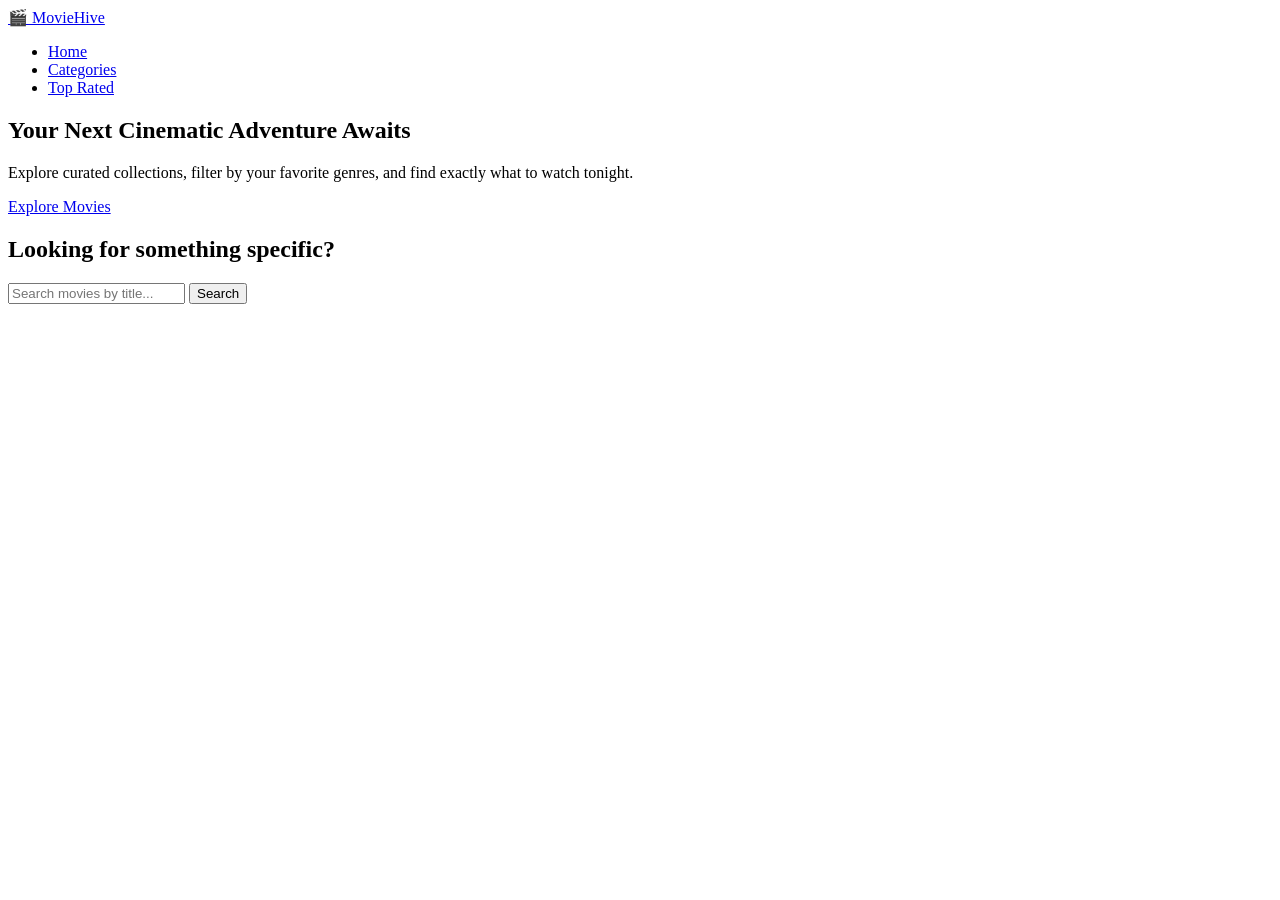
==== Shakti/home.html @ 5d51f6a4 "feat:complete homepage layout" ====
<!DOCTYPE html>
<html lang="en">
<head>
    <meta charset="UTF-8">
    <meta name="viewport" content="width=device-width, initial-scale=1.0">
    <title>Movie Recommendation System</title>
    <link rel="stylesheet" href="home.css">
</head>
<body>

    <header class="navbar-header">
        <nav class="navbar">
            <div class="nav-logo">
                <a href="#">🎬 MovieHive</a>
            </div>
            <ul class="nav-links">
                <li><a href="#" class="nav-item.active" id="nav-home">Home</a></li>
                <li><a href="#" class="nav-item" id="nav-categories">Categories</a></li>
                <li><a href="#" class="nav-item" id="nav-top-rated">Top Rated</a></li>
            </ul>
        </nav>
    </header>

    <main>
        
        <section class="hero-section">
            <div class="hero-overlay"></div>
            <div class="hero-content">
                <h1 class="hero-title">Your Next Cinematic Adventure Awaits</h1>
                <p class="hero-tagline">Explore curated collections, filter by your favorite genres, and find exactly what to watch tonight.</p>
                <a href="#movie-listing-section" class="btn-explore">Explore Movies</a>
            </div>
        </section>

        <section class="search-section">
            <div class="search-container">
                <h2 class="search-heading">Looking for something specific?</h2>
                <div class="search-box">
                    <input 
                        type="text" 
                        id="movie-search-input" 
                        placeholder="Search movies by title..." 
                        autocomplete="off"
                    >
                    <button id="movie-search-btn" class="btn-search">Search</button>
                </div>
            </div>
        </section>

        <section id="movie-listing-section">
            </section>

    </main>

    <script src="../data/movies.js"></script>
    <script src="search.js"></script>
</body>
</html>
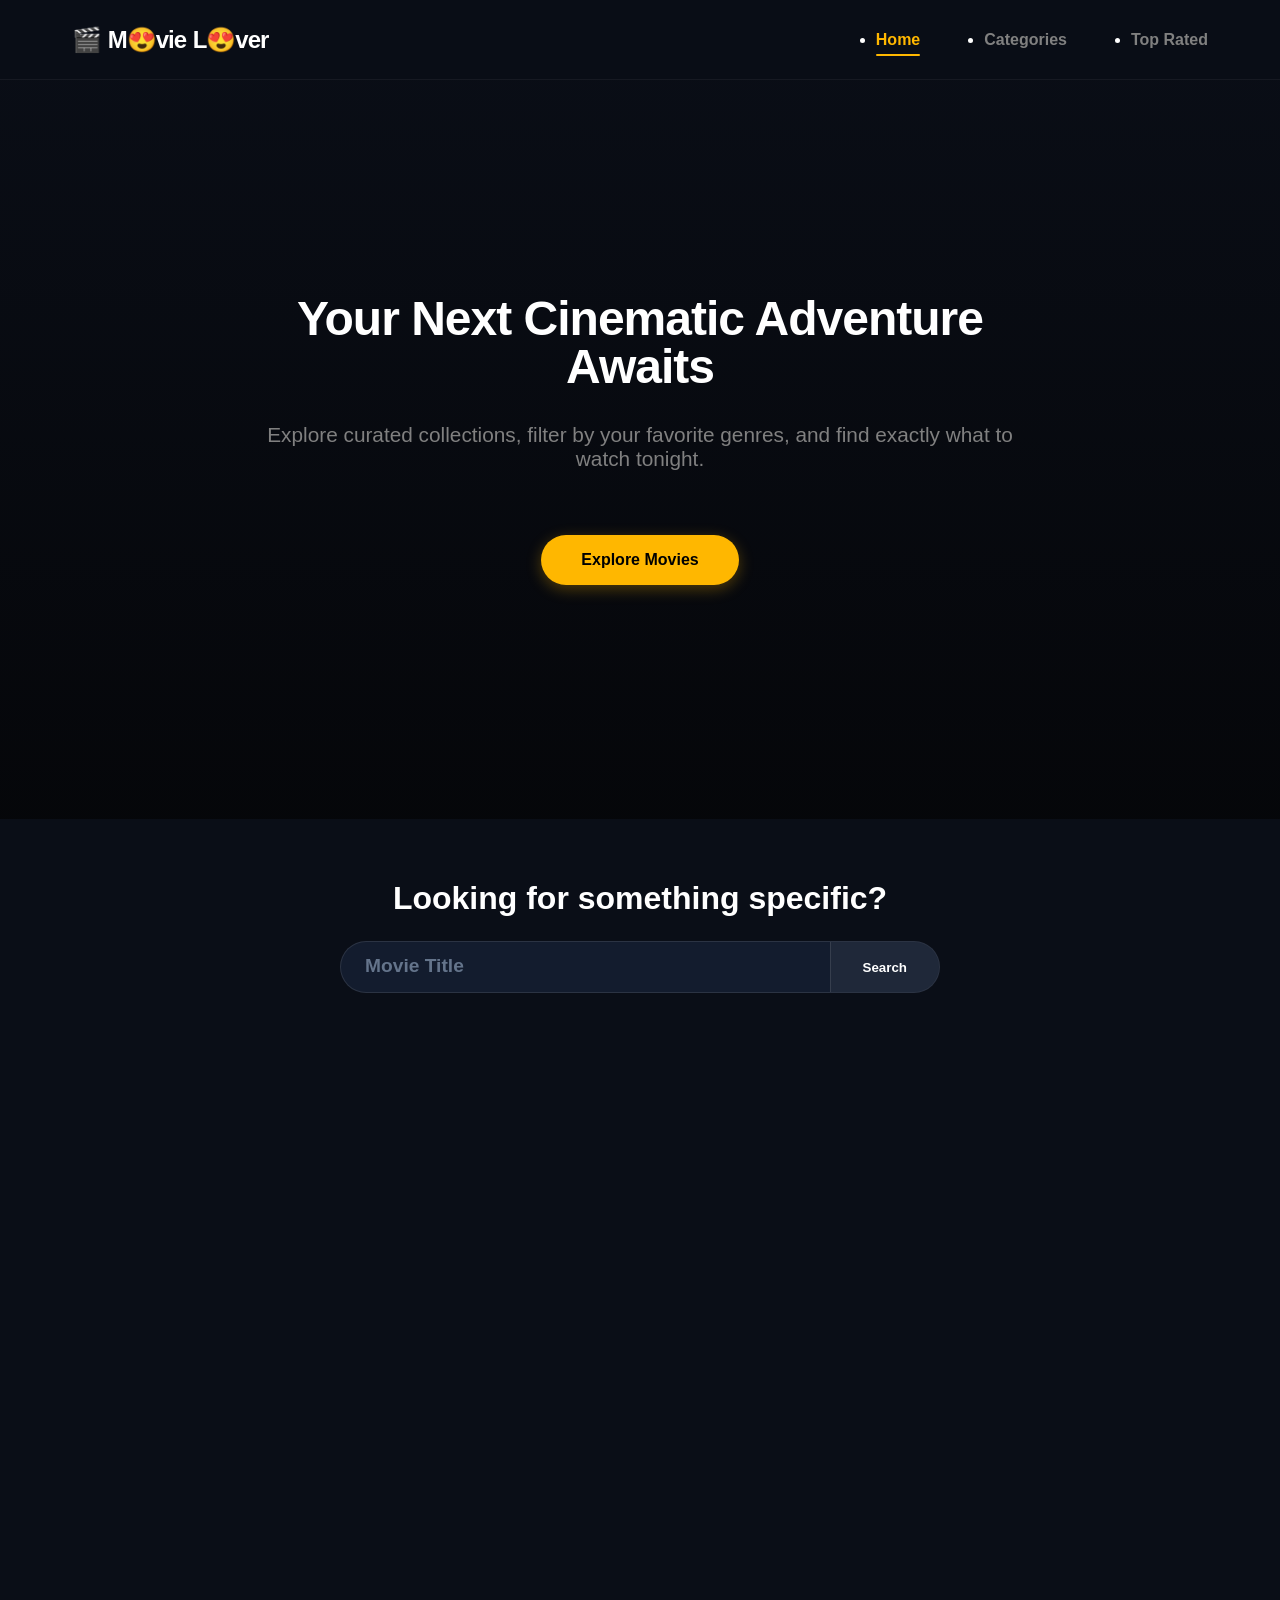
==== commit c1fdf375: "Add search logic,styling and update homepage layout" ====
--- a/Shakti/home.html
+++ b/Shakti/home.html
@@ -11,10 +11,10 @@
     <header class="navbar-header">
         <nav class="navbar">
             <div class="nav-logo">
-                <a href="#">🎬 MovieHive</a>
+                <a href="home.html">🎬 M😍vie L😍ver</a>
             </div>
             <ul class="nav-links">
-                <li><a href="#" class="nav-item.active" id="nav-home">Home</a></li>
+                <li><a href="#" class="nav-item active" id="nav-home">Home</a></li>
                 <li><a href="#" class="nav-item" id="nav-categories">Categories</a></li>
                 <li><a href="#" class="nav-item" id="nav-top-rated">Top Rated</a></li>
             </ul>
@@ -39,7 +39,7 @@
                     <input 
                         type="text" 
                         id="movie-search-input" 
-                        placeholder="Search movies by title..." 
+                        placeholder="Movie Title" 
                         autocomplete="off"
                     >
                     <button id="movie-search-btn" class="btn-search">Search</button>
--- a/Shakti/home.css
+++ b/Shakti/home.css
@@ -0,0 +1,210 @@
+:root{
+      --bg-primary:rgb(10, 14, 23);
+      --bg-secondary:rgb(19, 28, 46);
+      --accent-color: rgb(255, 183, 0);
+      --text-main:white;
+      --text-muted:grey;
+      --navbar-height:80px;
+    }
+* {
+    margin: 0;
+    padding: 0;
+    box-sizing: border-box;
+    font-family: 'Segoe UI', Tahoma, Verdana, sans-serif;
+}
+html {
+    scroll-behavior: smooth;     /* Creates the smooth-scroll transition */
+    background-color: var(--bg-primary);
+    color: var(--text-main);
+}
+
+body {
+    min-height: 100vh;
+}
+.navbar-header{
+   position: fixed;
+    top: 0;
+    left: 0;
+    width: 100%;
+    height: var(--navbar-height);
+    background-color: rgba(10, 14, 23, 0.95); 
+    backdrop-filter: blur(10px);               
+    z-index: 1000;
+    border-bottom:1px solid rgba(255, 255, 255, 0.05);
+}
+
+.navbar {
+    max-width: 1200px;
+    height: 100%;
+    margin: 0 auto;
+    padding: 0 2rem;
+    display: flex;
+    justify-content: space-between;
+    align-items: center;
+}
+
+.nav-logo a{
+    font-size:1.5rem;
+    font-weight: 700;
+    color: var(--text-main);
+    text-decoration: none;
+    letter-spacing: -1px;
+    word-spacing: 1px;
+}
+
+
+.nav-links{
+    display: flex;
+    gap:4rem;
+}
+.nav-links a{
+    text-decoration: none;
+}
+.nav-item{
+    color:var(--text-muted);
+    font-weight:600;
+    font-size:1rem;
+    padding: 0.5rem 0;
+    transition: all 0.3s ease;
+    position:relative;
+}
+.nav-item:hover{
+    color:var(--text-main);
+}
+.nav-item.active{
+    color:var(--accent-color);
+    font-weight:600;
+
+}
+.nav-item.active::after {
+    content: '';
+    position: absolute;
+    bottom: 0;
+    left: 0;
+    width: 100%;
+    height: 2px;
+    background-color: var(--accent-color);
+    border-radius: 2px;
+}
+.hero-section{
+    height: 80vh;
+    display: flex;
+    align-items: center;
+    justify-content: center;
+    text-align: center;
+    padding: 0 1rem;
+    background: url(https://images.unsplash.com/photo-1517604931442-7e0c8ed2963c?auto=format&fit=crop&w=1920&q=80) no-repeat center center /cover;
+    margin-top:var(--navbar-height) ;
+}
+
+.hero-overlay {
+    position: absolute;
+    top: 0;
+    left: 0;
+    width: 100%;
+    height: 91%;
+    background: linear-gradient(to bottom, rgba(10,14,23,0.4) 0%, rgba(5, 6, 9, 0.942) 100%);
+    z-index: 1;
+}
+.hero-content{
+    position:relative;
+    z-index:2 ;
+    max-width: 800px;
+}
+.hero-title{
+    font-size: 3rem;
+    font-weight: 800;
+    letter-spacing: -1px;
+    line-height:1;
+    margin-bottom:2rem;
+}
+.hero-tagline{
+    font-size:1.3rem;
+    color:var(--text-muted);
+    margin-bottom: 4rem;
+}
+.btn-explore{
+    text-decoration: none;
+    color:black;
+    display:inline-block;
+    background-color: var(--accent-color);
+    padding: 1rem   2.5rem;
+    border-radius: 2rem;
+    font-weight:700;
+    font-size: 1rem;
+    box-shadow: 0 4px 15px rgba(255, 183, 3, 0.3);
+    transition: all 0.5s ease;
+}
+.btn-explore:hover{
+    transform: translateY(2px);
+    box-shadow: 0 8px 30px rgba(255, 183, 3, 0.5);
+}
+.search-section{
+    padding: 4rem 2rem;
+    display: flex;
+    justify-content: center;
+    background-color: var(--bg-primary);
+}
+.search-container{
+    width:100%;
+    max-width:600px ;
+    text-align: center;
+}
+.search-heading{
+    font-size: 2rem;
+    font-weight: 600;
+    margin-top: 1rem;
+    margin-bottom:1.5rem;
+}
+.search-box {
+   display: flex;
+   width:100%;
+   background-color:var(--bg-secondary);
+   border: 1px solid rgba(255, 255, 255, 0.1);
+   border-radius: 50px;
+   overflow: hidden;
+   transition: all 0.3s ease;
+}
+.search-box:focus-within {
+    border-color: var(--accent-color);
+    box-shadow: 0 0 10px rgba(255, 183, 3, 0.15);
+}
+#movie-search-input{
+    flex: 1;
+    background: none;
+    border: none;
+    outline: none;
+    padding: 1rem 1.5rem;
+    padding-right:1rem;
+    color: var(--text-main);
+    font-size: 1rem;
+}
+#movie-search-input::placeholder {
+    color: rgb(100, 116, 139);
+    font-weight: 600;
+    font-size:1.2rem;
+}
+.btn-search{
+    background-color: rgba(255, 255, 255, 0.05);
+    padding:0 2rem;
+    outline: none;
+    border:none;
+    border-left: 1px solid rgba(255, 255, 255, 0.1);
+    color: var(--text-main);
+    font-weight: 600;
+    cursor: pointer;
+    transition: all 0.3s ease;
+}
+.btn-search:hover {
+    background-color: var(--accent-color);
+    color: black;
+}
+#movie-listing-section {
+    min-height: 80vh;
+    padding: 2rem;
+    text-align: center;
+    color: var(--text-muted);
+}
+
+
+
